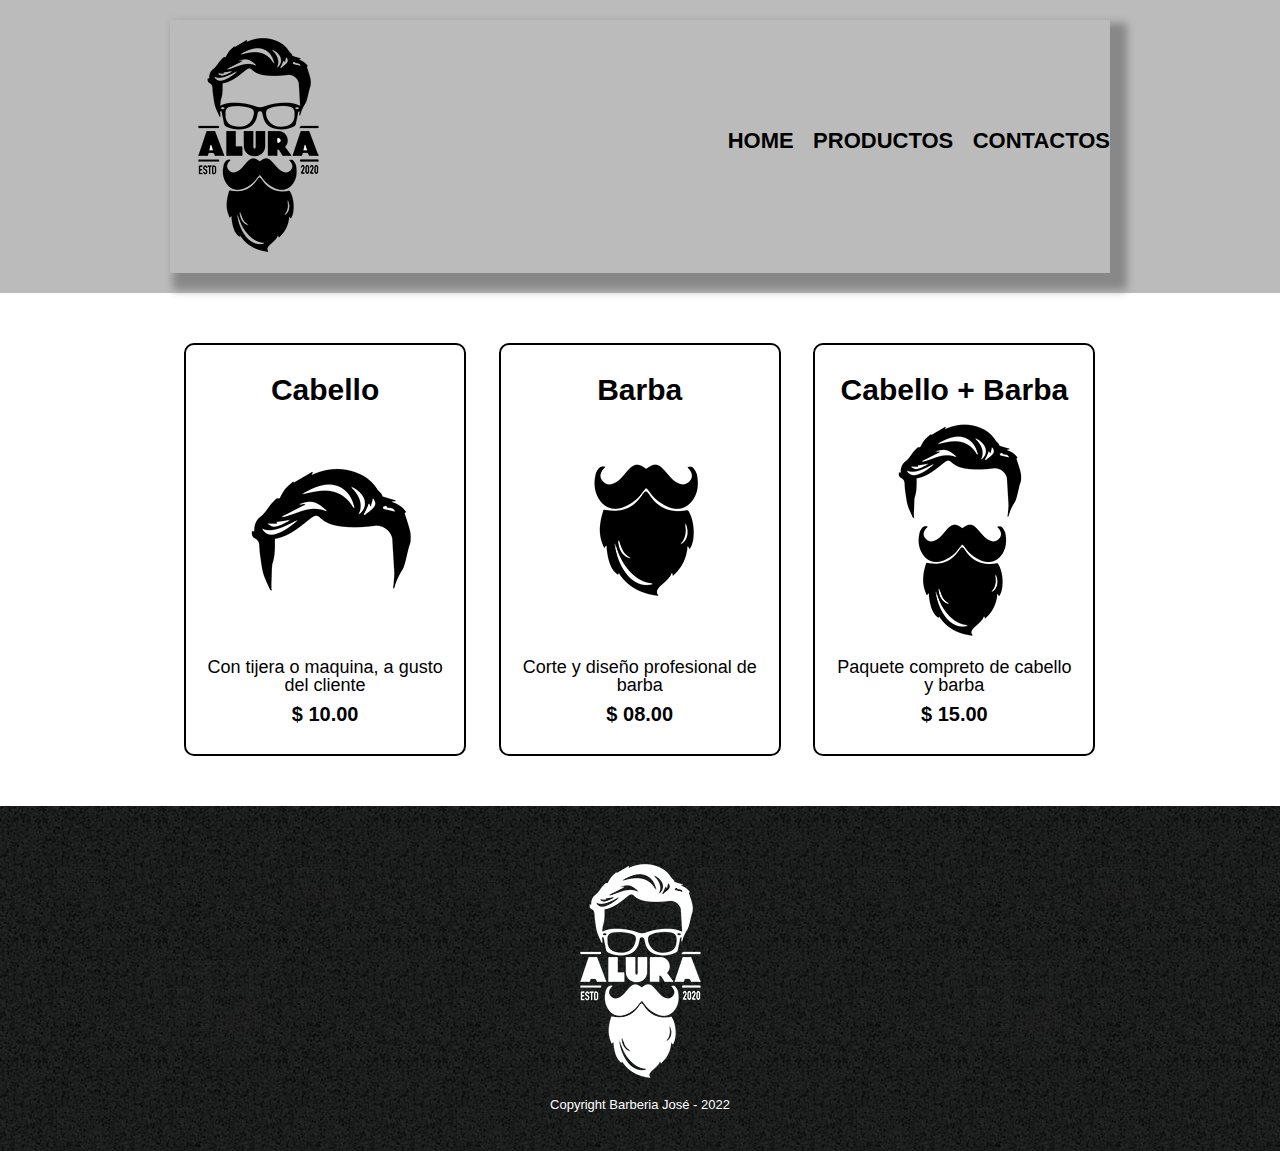
==== productos.html @ 88edcae6 "Barberia21" ====
<!DOCTYPE html>

<html lang="en">
    <head>
        <meta charset="UTF-8">
        <title>Productos - Barbería José</title>
        <link rel="stylesheet" href="reset.css">
        <link rel="stylesheet" href="style.css">
    </head>
    <body>

        <header>

         <div class="caja">

           <h1> <img src="logo.png"></h1>

           <nav>
                <ul>
                    <li><a href="index.html">Home</a></li>
                    <li><a href="productos.html">Productos</a></li>
                    <li><a href="contacto.html">Contactos</a></li>
                </ul> 
           </nav>

         </div>

        </header>

        <main>
            <ul class="productos">
                <li>
                    <h2>Cabello</h2>
                    <img src="cabello.jpg">
                    <p class="producto-descripcion">Con tijera o maquina, a gusto del cliente </p>
                    <p class="producto-precio">$ 10.00</p>
                </li>
                <li>
                    <h2>Barba</h2>
                    <img src="barba.jpg">
                    <p class="producto-descripcion">Corte y diseño profesional de barba</p>
                    <p class="producto-precio">$ 08.00</p>
                </li>
                <li>
                    <h2> Cabello + Barba</h2>
                    <img src="cabello+barba.jpg">
                    <p class="producto-descripcion">Paquete compreto de cabello y barba</p>
                    <p class="producto-precio">$ 15.00</p>
                   
                </li>
            </ul>
        </main>
        <footer>
            <img src="logo-blanco.png">
            <p>Copyright Barberia José - 2022</p>
        </footer>
    </body>
</html>
---- style.css ----
/**css para linea del navegador que esta a la derecha**/

::-webkit-scrollbar{
    background-color: #000000;
    width: 12px;
}
::-webkit-scrollbar-thumb{
    background-color: rgb(247, 243, 247);
    border-radius: 5px;
}
/**css de producto**/

body{
    font-family: 'Montserrat', sans-serif;
}

header{
    background-color: #bbbbbb;
    padding: 20px 0;
}

.caja{
    width: 940px;
    position: relative;
    margin: 0 auto;
    box-shadow: 5px 5px rgb(203, 203, 207);
    box-shadow: 10px 10px 8px 7px #888888;
}
nav{
    position: absolute;
    top: 110px;
    right: 0;
}
nav li{
    display: inline;
    margin: 0 0 0 15px;
}
nav a{
    text-transform: uppercase;
    color: #000000;
    font-weight: bold;
    font-size: 22px;
    text-decoration: none;
    
}
nav a:hover{
    color: rgb(255, 0, 212);
    text-decoration: underline;
}

.productos{
    width: 940px;
    margin: 0 auto;
    padding: 50px;
}

.productos li{
    display: inline-block;
    text-align: center;
    width: 30%;
    vertical-align: top;
    margin: 0 1.5%;
    padding: 30px 20px;
    box-sizing: border-box;
    border: 2px  solid #000000;
    border-radius: 10px;
    
}

.productos li:hover{
    border-color: rgb(255, 0, 255);
}

.productos li:active{
    border-color: green;
}

.productos h2{
    font-size: 30px;
    font-weight: bold;
}

.productos li:hover h2{
    font-size: 33px;
}

.producto-descripcion{
font-size: 18px;
}

.producto-precio{
font-size: 20px;
font-weight: bold;
margin-top: 10px;

}
footer{
    text-align: center;
    background: url(bg.jpg);
    padding: 40px;
    color: white;
    font-size: 13px;
}

/**css de contactato**/

form{
    margin: 40px 0;

}

form label, form legend{ 
    display: block;
    font-size: 20px;
    margin: 0 0 10px;
}

.input-padron {
    display: block;
    margin: 0 0 20px;
    padding: 10px 25px;
    width: 50%;
}

.mensaj{
    border-radius: 10px;
    
}

.legustaria{
    margin: 20px 0;
}

.enviar{
    background: rgb(231, 154, 12);
    width: 20%;
    margin: 50px;
    padding: 20px 0;
    border-radius: 20px;
    font-size: 18px;
    box-shadow: 7px 7px gray;
    box-shadow: 7px 7px 7px 7px #888888;
    color: white;
    border: none;
    transition: 1s all;
    cursor: pointer;
}
.enviar:hover{
    background: #e63306;
    transform: scale(1.2) ;
    
}

.position {
    padding: 40px;;
}

/**Tabla**/
table{
    margin: 40px 40px;
    width: 250px;

}

thead{
    background: #555555;
    color: white;
    font-weight: bold;
}
td, th{
    border: 1px solid black; 
    padding: 8px 15px ;
    
}

/**Css de pagina iniciar**/

.principal{
    padding: 3em 0;
    background: #fefefe;
    width: 940px;
    margin: 0 auto ;
}

.banner{
    width: 100%;
}

.titulo-principal{
    text-align: center;
    font-size: 2em;
    margin: 0 0 1em;
    clear: left;
    
}
.principal p{
    margin: 0 0 1em;
}

.principal strong{ 
    font-weight: bold;
}

.principal em{
    font-style: italic;
}

.brocha{
    width: 120px;
    float: left;
    margin: 0 20px 20px 0;
}

.mapa{
    padding: 3em 0;
    background: linear-gradient(#fefefe, #888888);
}
.mapa p{
    margin: 0 0 2em;
    text-align: center;
}

.mapa-contenido{
    width: 940px;
    margin: 0 auto;
}

.diferenciales{
   padding: 3em 0;
    background: #888888;
}

.contenido-diferenciales{
    width: 640px;
    margin: 0 auto;
    
}

.lista-diferenciales{
    width: 40%;
    display: inline-block;
    vertical-align: top;
}
.items{
    line-height: 1.5;
    text-align: center;
}
.items::before{
    content: "✭";
}
.items:first-child{
    font-weight: bold;
}

.imagen-diferenciales{
    width: 45%;
    transition: 400ms;
    box-shadow: 10px 10px 30px 15px black;
    
}

.imagen-diferenciales:hover{
    opacity: 0.3;
    background: gray;
    transform: scale(1.1) ;
}

.video{
    width: 560px;
    margin: 3em auto;
}

@media screen and (max-width:480px){
    h1{
        text-align: center;
    }
    nav{
        position: static;
    }

   .caja, .principal, .mapa-contenido, .contenido-diferenciales, .video{
    width: auto;
   }

   .lista-diferenciales, .imagen-diferenciales{
width: 100%;
   }

/**producto**/
body{
    width: auto;
}
  .productos, .producto-descripcion, .producto-precio, .producto-descripcion{
    width: auto;
}
footer{
    width: auto;
}
table{
    width: auto;
}
.position{
    width: auto;
}
}
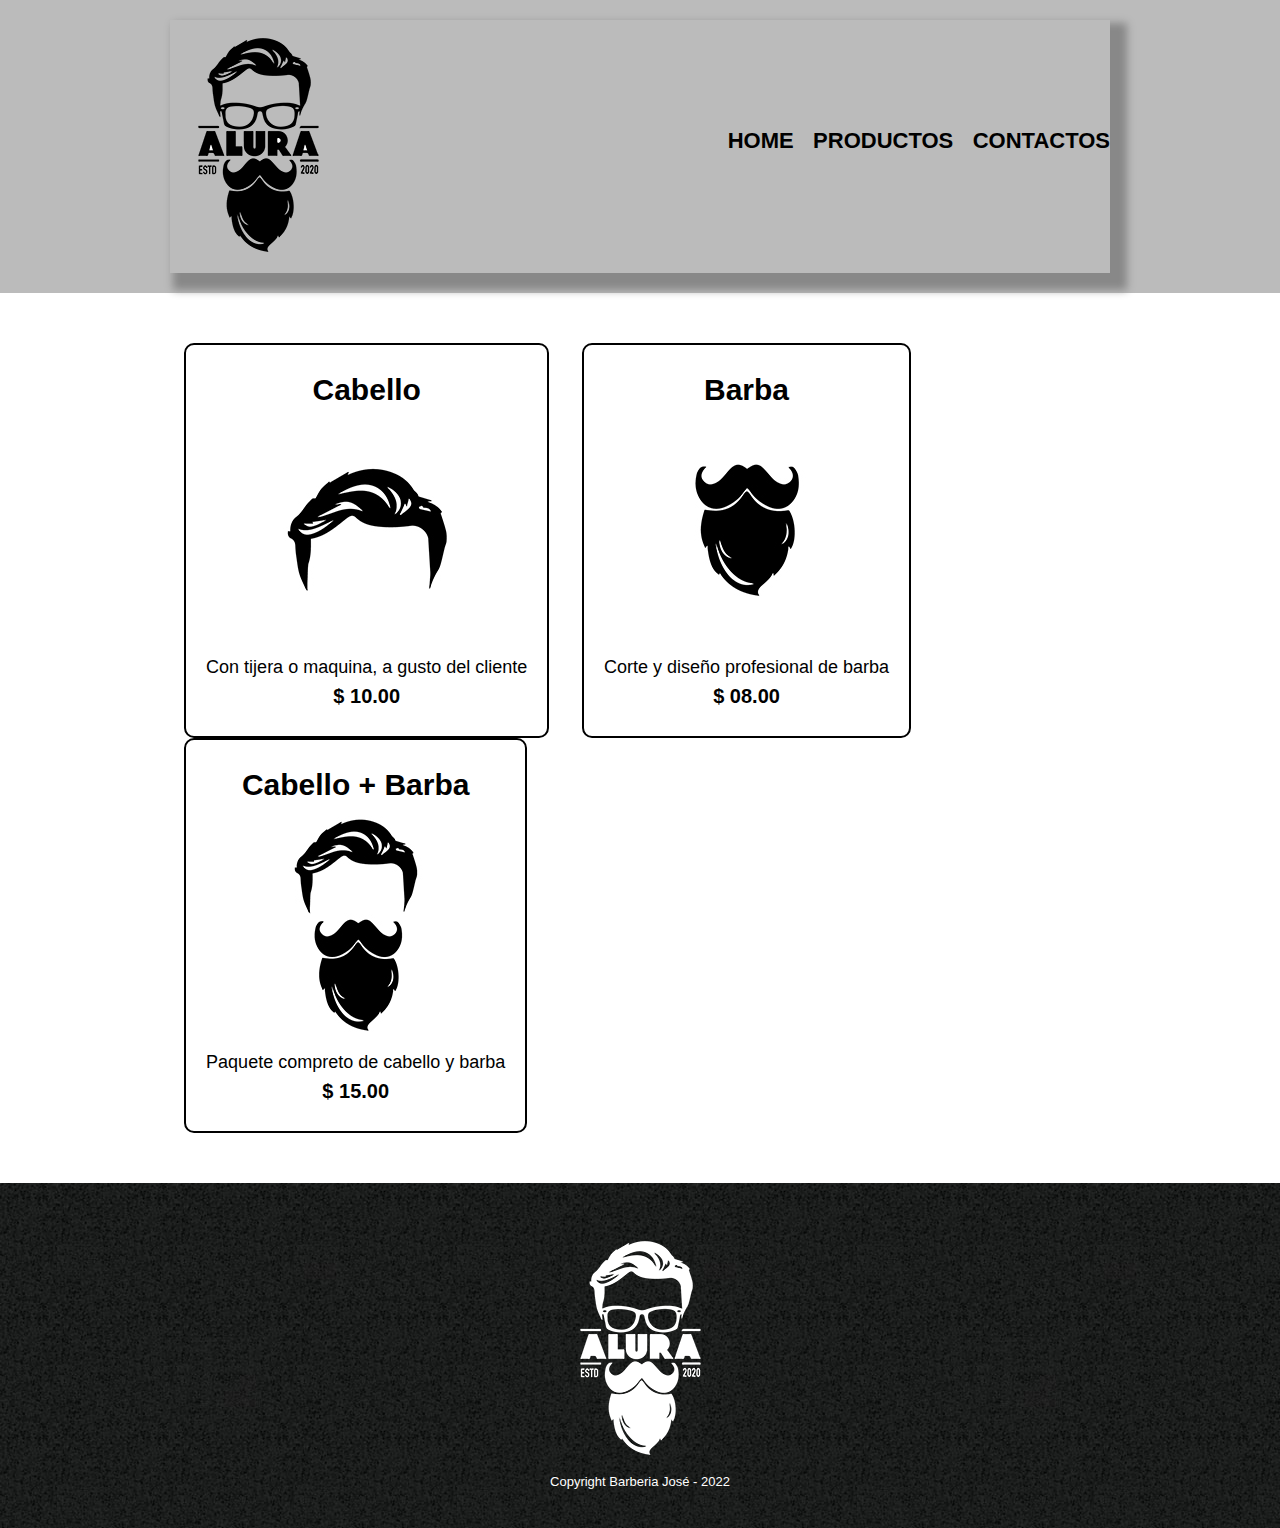
==== commit f31b84cc: "configuracion completa" ====
--- a/productos.html
+++ b/productos.html
@@ -3,6 +3,7 @@
 <html lang="en">
     <head>
         <meta charset="UTF-8">
+        <meta name="viewport" content="width=device-width">
         <title>Productos - Barbería José</title>
         <link rel="stylesheet" href="reset.css">
         <link rel="stylesheet" href="style.css">
--- a/style.css
+++ b/style.css
@@ -57,7 +57,6 @@
 .productos li{
     display: inline-block;
     text-align: center;
-    width: 30%;
     vertical-align: top;
     margin: 0 1.5%;
     padding: 30px 20px;
@@ -286,7 +285,12 @@
 width: 100%;
    }
 
+}
+
 /**producto**/
+
+@media screen and (max-width:480px) {
+    
 body{
     width: auto;
 }
@@ -302,4 +306,4 @@
 .position{
     width: auto;
 }
-}
+}